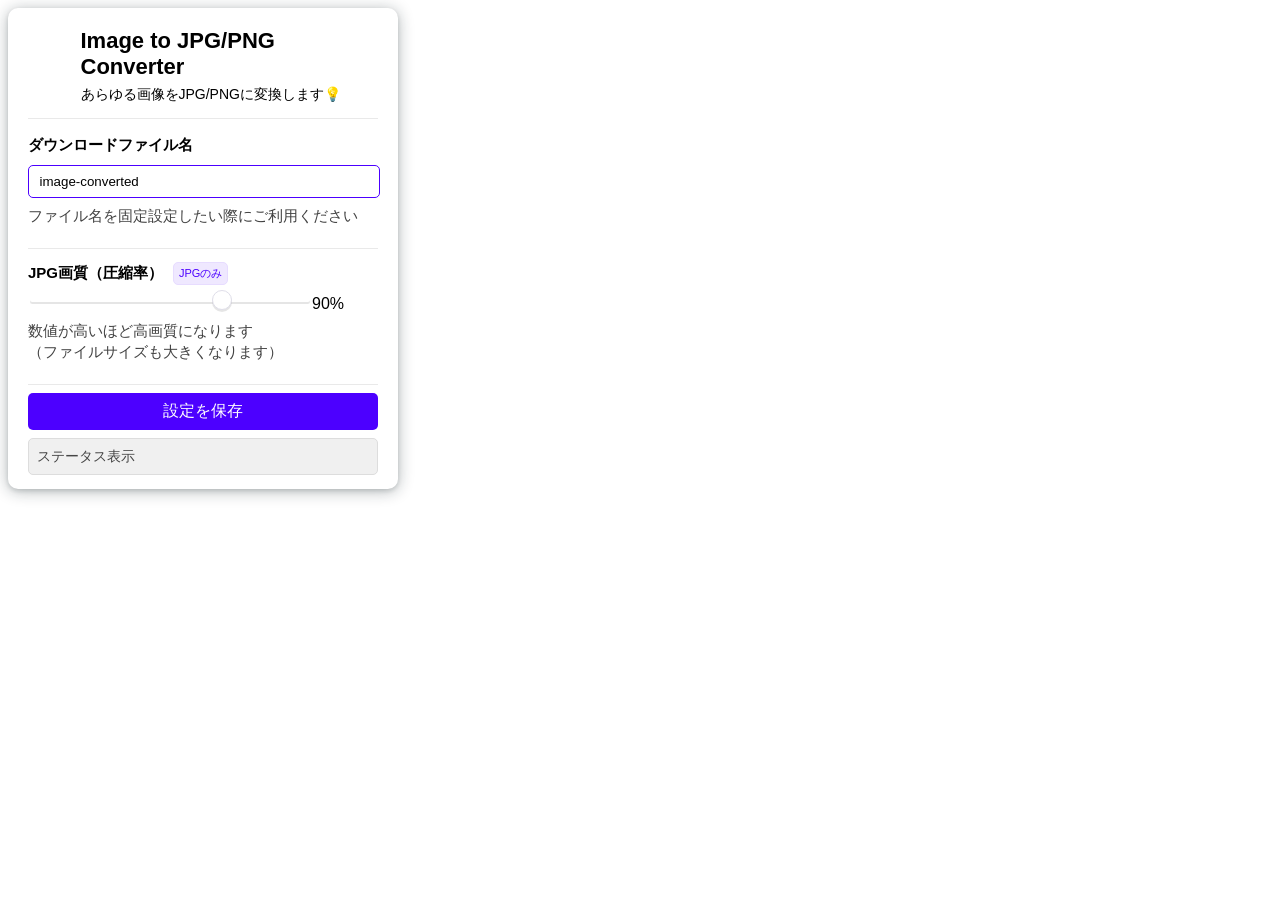
==== extension/src/popup/popup.html @ c436eeee "add popup contents" ====
<!DOCTYPE html>
<html lang="ja">
<head>
    <meta charset="UTF-8">
    <meta name="viewport" content="width=device-width, initial-scale=1.0">
    <title>Image Converter</title>

    <link rel="stylesheet" href="style.css">
</head>
<body>
    <main class="popup">
        <header class="popup-header">
            <div class="top_icon">
                <img src="/icons/converter-icon_128.png" alt="">
            </div>
            <div class="top_text">
                <h1>Image to JPG/PNG Converter</h1>
                <p>あらゆる画像をJPG/PNGに変換します💡</p>
            </div>
        </header>
        <section class="filename-section">
            <h2>ダウンロードファイル名</h2>
            <input type="text" id="filename" value="image-converted" class="text-input">
            <p>ファイル名を固定設定したい際にご利用ください</p>
        </section>
        <section class="quality-section">
            <div class="quality_top">
                <h2>JPG画質（圧縮率）</h2>
                <span class="badge">JPGのみ</span>
            </div>
            <div class="quality-control">
                <input type="range" class="range-control" min="0" max="100" value="70" id="qualityRange">
                <span class="" id="qualityValue">90%</span>
            </div>
            <p>数値が高いほど高画質になります<br>（ファイルサイズも大きくなります）</p>
        </section>
        <button class="save-btn" id="save">設定を保存</button>
        <section class="state-section">
            <div class="state-box" id="statusMessage">ステータス表示</div>
        </section>
    </main>
<script src="popup.js"></script>
</body>
</html>
---- extension/src/popup/style.css ----
@charset "UTF-8";

/* 全体設定 */
body {
    font-family: Arial, Helvetica, sans-serif;
}

section p {
    font-size: 0.95em;
    color: #424242;
    margin: 8px auto;
}

section h2 {
    font-size: 15px;
    font-weight: 800;
    display: inline-block;
    margin: 0;
}

.popup {
    border-radius: 10px;
    box-shadow: rgba(14, 30, 37, 0.12) 0px 2px 4px 0px, rgba(14, 30, 37, 0.32) 0px 2px 16px 0px;
    width: 350px;
    padding: 14px 20px;
}

.filename-section,
.quality-section {
    border-bottom: solid 1px #e9e9e9;
    padding: 13px 0;
}

/* ヘッダー */
.popup-header {
    display: flex;
    align-items: center;
    border-bottom: solid 1px #e9e9e9;
}

.top_icon {
    width: 15%;
}

.top_icon img {
    border-radius: 10px;
    width: 80%;
    height: auto;
}

.top_text {
    width: 75%;
}

.top_text h1 {
    font-size: 22px;
    margin: 6px 0;
}

.top_text p {
    font-size: 14px;
    margin: 0 0 14px 0;
}

/* ファイル名入力 */
.filename-section h2 {
    margin: 4px 0 10px 0;
}

.quality_top {
    display: flex;
    align-items: center;
    padding-bottom: 10px;
}

.badge {
    background: #efe8ff;
    padding: 3px 5px;
    border-radius: 5px;
    color: #4c00ff;
    font-size: 11px;
    border: solid 1px #e7dcff;
    margin-left: 10px;
}

.text-input {
    border: solid 1px #4c00ff;
    border-radius: 5px;
    padding: 8px 3%;
    width: 94%;
}

/* 保存ボタン */
.save-btn {
    background-color: #4c00ff;
    color: #fff;
    border: none;
    width: 100%;
    border-radius: 5px;
    padding: 8px;
    font-size: 16px;
    margin: 8px auto;
    cursor: pointer;
}

/* スライダー */
.quality-control {
    width: 100%;
    display: flex;
    flex-wrap: wrap;
}

.range-control {
    -webkit-appearance: none;
    appearance: none;
    width: 80%;
    background: transparent;
    cursor: pointer;
    height: 5px;
    border-radius: 999px;
}

/* --- Webkit Browsers --- */
.range-control::-webkit-slider-runnable-track {
    height: 5px;
    border-radius: 999px;
    border: 0px solid #cbd5e1;
    box-shadow: 0px 2px 0px rgba(0, 0, 0, 0.1);
}

.range-control::-moz-range-track {
    height: 5px;
    border-radius: 999px;
    border: 0px solid #cbd5e1;
    box-shadow: 0px 2px 0px rgba(0, 0, 0, 0.1);
}

.range-control::-webkit-slider-thumb {
    -webkit-appearance: none;
    appearance: none;
    height: 20px;
    width: 20px;
    background: #fff;
    border-radius: 30px;
    border: 1px solid #dfdee9;
    margin-top: -7px;
    box-shadow: 0px 2px 0px rgba(0, 0, 0, 0.1);
    transition: transform 0.15s ease, box-shadow 0.15s ease;
}

.range-control:hover::-webkit-slider-thumb {
    transform: scale(1.05);
}

.state-box {
    background: #f0f0f0;
    border-radius: 5px;
    padding: 8px;
    color: #454545;
    border: solid 1px #dddddd;
    font-size: 0.9em;
}
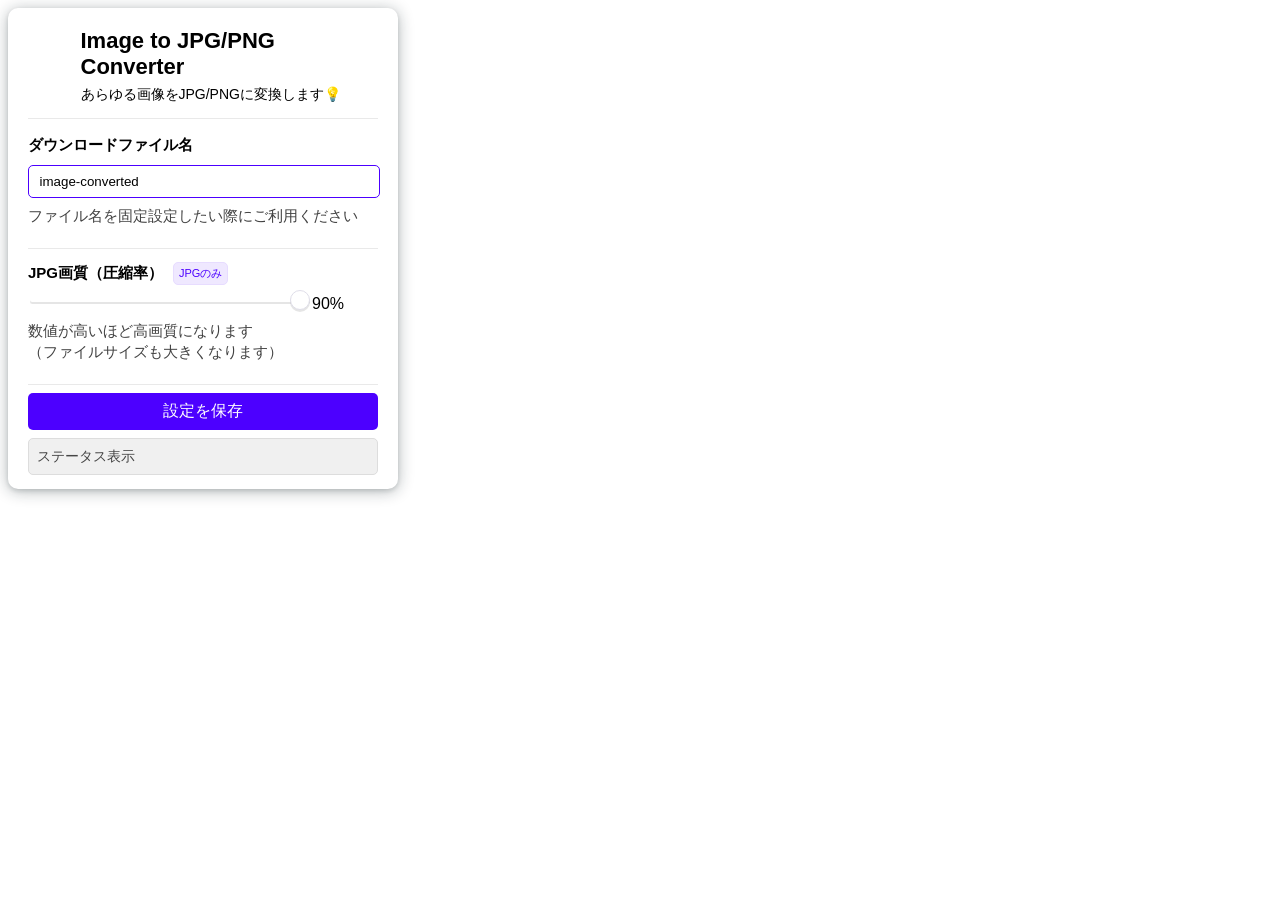
==== commit c18f4ef2: "fix content.js" ====
--- a/extension/src/popup/popup.html
+++ b/extension/src/popup/popup.html
@@ -29,7 +29,7 @@
                 <span class="badge">JPGのみ</span>
             </div>
             <div class="quality-control">
-                <input type="range" class="range-control" min="0" max="100" value="70" id="qualityRange">
+                <input type="range" class="range-control" min="0" max="100" value="100" id="qualityRange">
                 <span class="" id="qualityValue">90%</span>
             </div>
             <p>数値が高いほど高画質になります<br>（ファイルサイズも大きくなります）</p>
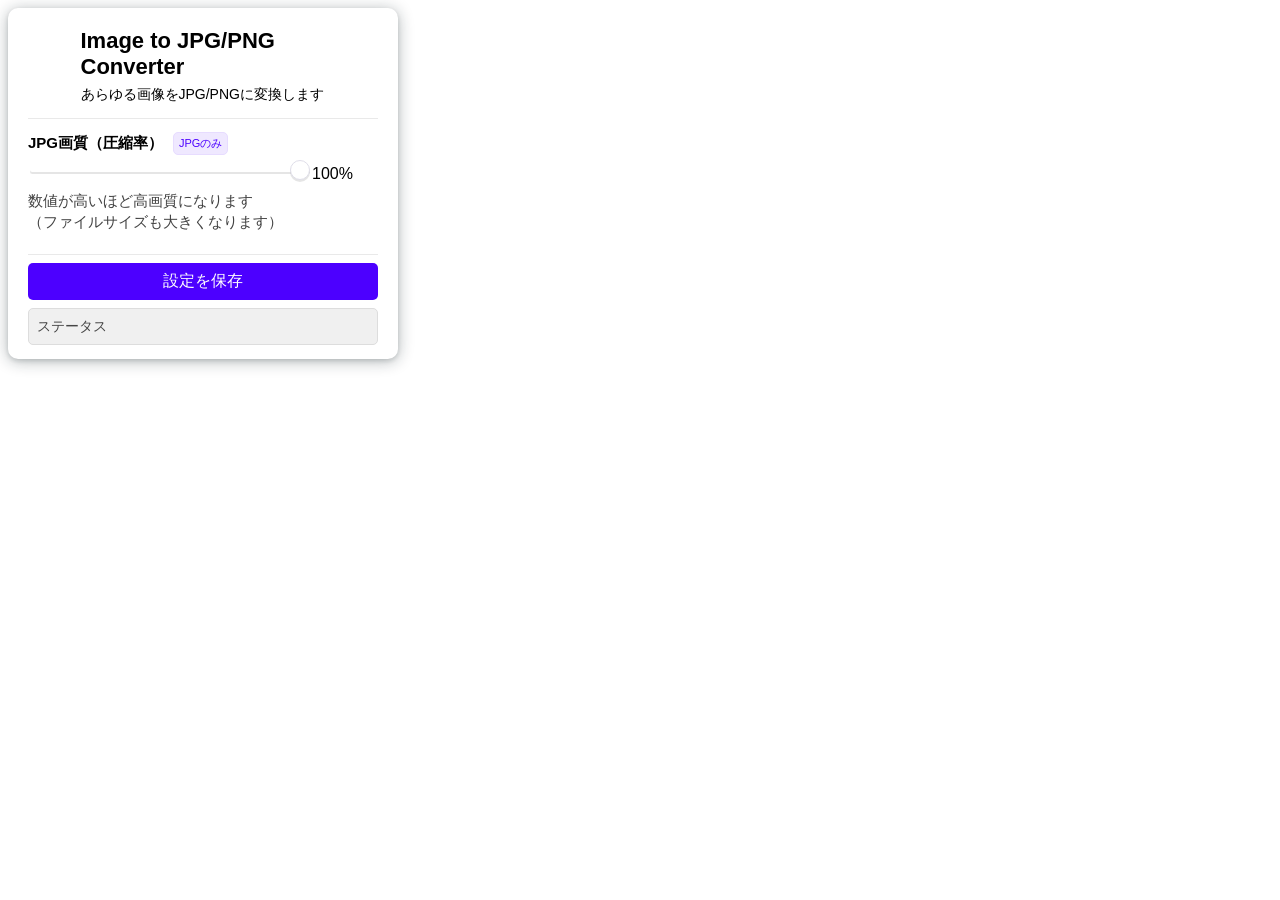
==== commit 79f84c0c: "add notifications" ====
--- a/extension/src/popup/popup.html
+++ b/extension/src/popup/popup.html
@@ -15,14 +15,14 @@
             </div>
             <div class="top_text">
                 <h1>Image to JPG/PNG Converter</h1>
-                <p>あらゆる画像をJPG/PNGに変換します💡</p>
+                <p>あらゆる画像をJPG/PNGに変換します</p>
             </div>
         </header>
-        <section class="filename-section">
+        <!-- <section class="filename-section">
             <h2>ダウンロードファイル名</h2>
             <input type="text" id="filename" value="image-converted" class="text-input">
             <p>ファイル名を固定設定したい際にご利用ください</p>
-        </section>
+        </section> -->
         <section class="quality-section">
             <div class="quality_top">
                 <h2>JPG画質（圧縮率）</h2>
@@ -30,13 +30,13 @@
             </div>
             <div class="quality-control">
                 <input type="range" class="range-control" min="0" max="100" value="100" id="qualityRange">
-                <span class="" id="qualityValue">90%</span>
+                <span class="" id="qualityValue">100%</span>
             </div>
             <p>数値が高いほど高画質になります<br>（ファイルサイズも大きくなります）</p>
         </section>
         <button class="save-btn" id="save">設定を保存</button>
         <section class="state-section">
-            <div class="state-box" id="statusMessage">ステータス表示</div>
+            <div class="state-box" id="statusMessage">ステータス</div>
         </section>
     </main>
 <script src="popup.js"></script>
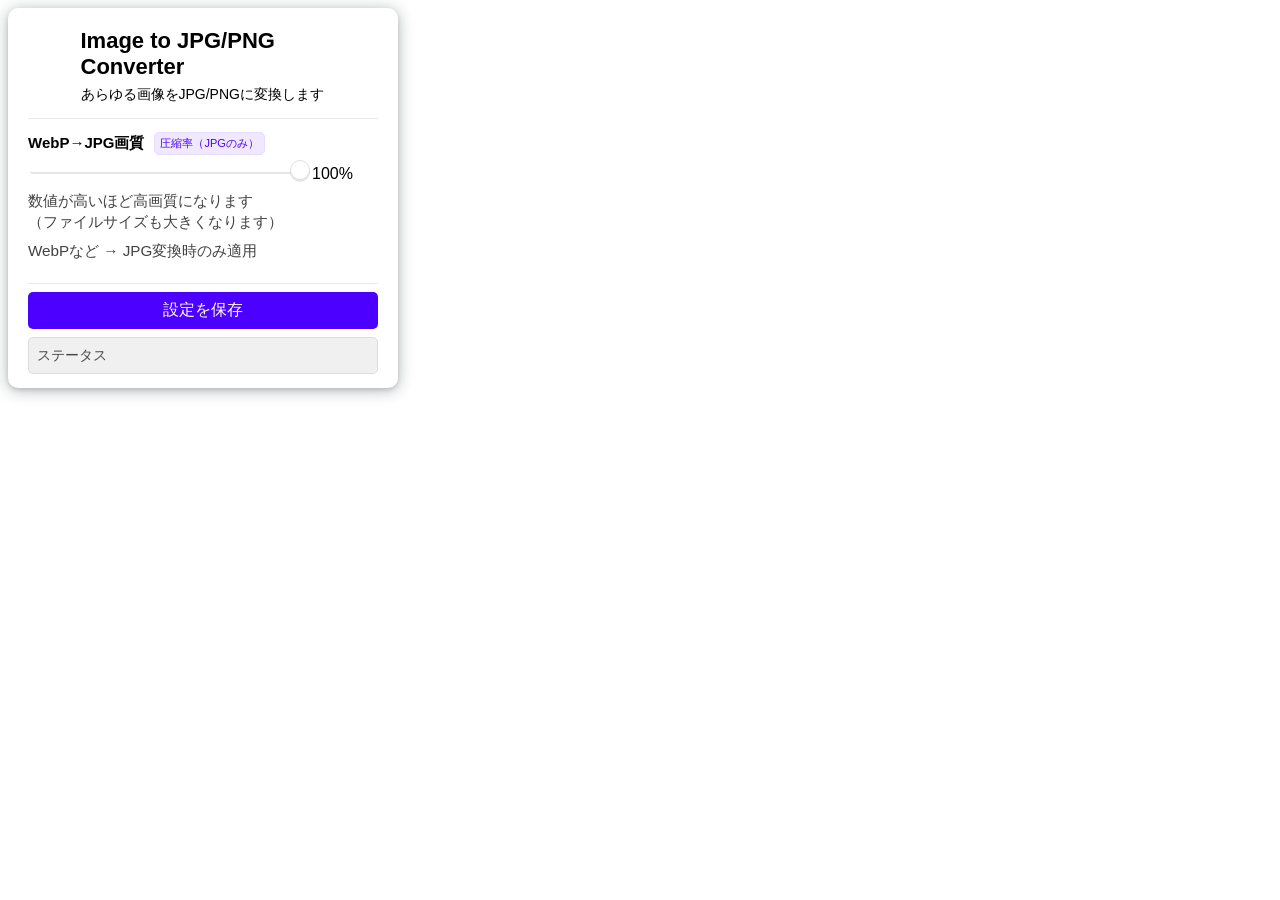
==== commit 8110dc08: "update JPG quality description" ====
--- a/extension/src/popup/popup.html
+++ b/extension/src/popup/popup.html
@@ -25,14 +25,15 @@
         </section> -->
         <section class="quality-section">
             <div class="quality_top">
-                <h2>JPG画質（圧縮率）</h2>
-                <span class="badge">JPGのみ</span>
+                <h2>WebP→JPG画質</h2>
+                <span class="badge">圧縮率（JPGのみ）</span>
             </div>
             <div class="quality-control">
                 <input type="range" class="range-control" min="0" max="100" value="100" id="qualityRange">
                 <span class="" id="qualityValue">100%</span>
             </div>
             <p>数値が高いほど高画質になります<br>（ファイルサイズも大きくなります）</p>
+            <p>WebPなど → JPG変換時のみ適用</p>
         </section>
         <button class="save-btn" id="save">設定を保存</button>
         <section class="state-section">
